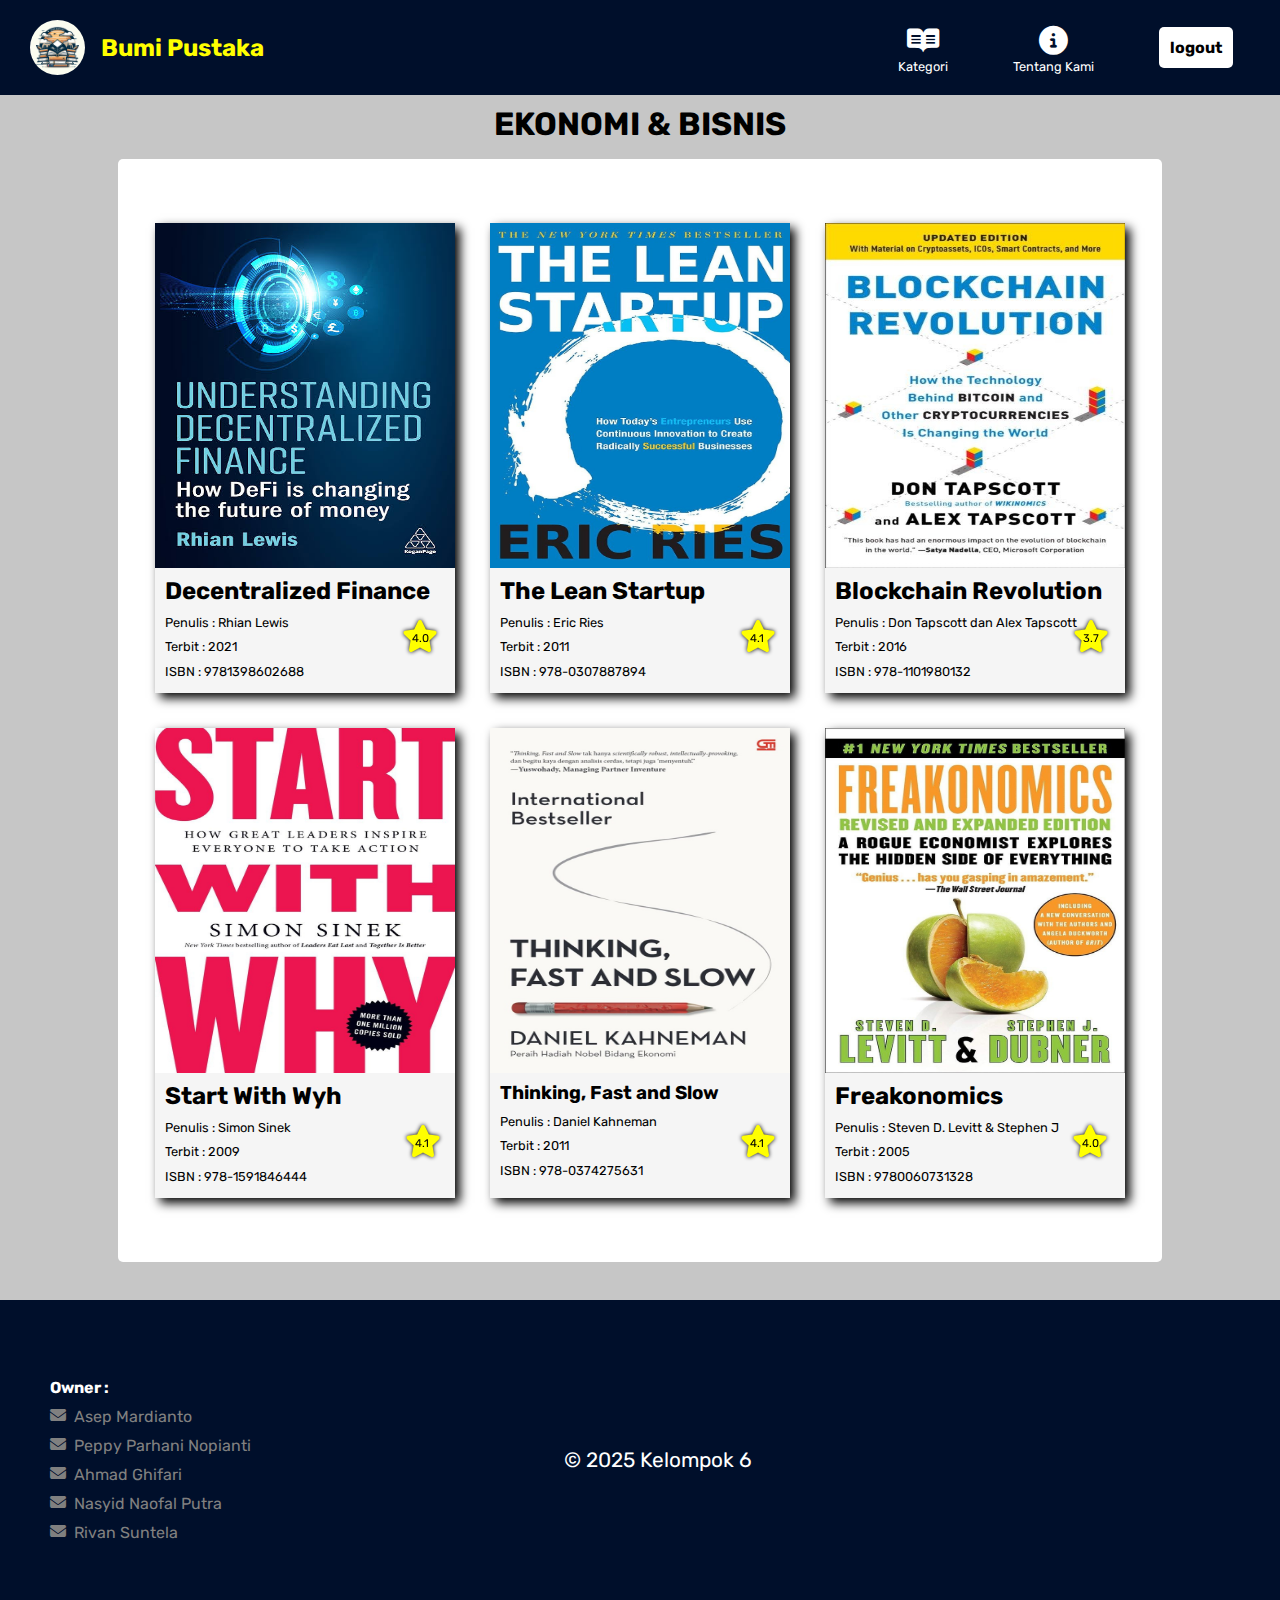
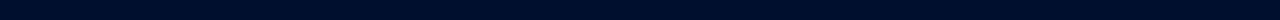
==== dashboard/ekonomi.html @ 5debc5e5 "Add files via upload" ====
<!DOCTYPE html>
<html lang="en">

<head>
    <meta charset="UTF-8">
    <meta name="viewport" content="width=device-width, initial-scale=1.0">
    <title>Ekonomi & Bisnis</title>

    <link href="https://cdnjs.cloudflare.com/ajax/libs/font-awesome/6.5.0/css/all.min.css" rel="stylesheet">

    <link rel="stylesheet" href="../styles/styles.css">
</head>

<body>
    <div class="container">
        <header>
            <div class="opm">
                <img src="../asset/bumi-pustaka2.jpeg" alt="">
                <h2>Bumi Pustaka</h2>
            </div>
            <nav>
                <ul>
                    <li><a href="kategori.html" id="kat"><i
                                class="fa-brands fa-readme icon"></i><span>Kategori</span></a></li>
                    <li><a href="#tentang" id="ttg"><i class="fa-solid fa-circle-info icon"></i><span>Tentang
                                Kami</span></a></li>
                    <li><a href="#" id="logout">logout</a></li>
                </ul>
            </nav>
        </header>

        <main>
            <div class="book" id="flsft">
                <span>
                    <a href="#">✖️</a>
                    <img src="../asset/defi.jpeg" alt="ilmu">
                    <p>Decentralized Finance (DeFi): The Future of Finance Explained adalah buku yang membahas
                        perkembangan teknologi keuangan
                        terdesentralisasi (DeFi) dan bagaimana inovasi ini mengubah industri keuangan tradisional. Buku
                        ini menjelaskan konsep
                        DeFi sebagai sistem keuangan berbasis blockchain yang tidak bergantung pada perantara seperti
                        bank atau lembaga keuangan
                        lainnya, tetapi menggunakan kontrak pintar (smart contracts) untuk menjalankan transaksi secara
                        transparan, aman, dan
                        otomatis.

                        Penulis mengeksplorasi berbagai komponen ekosistem DeFi, termasuk stablecoin, protokol
                        pinjam-meminjam, platform
                        perdagangan terdesentralisasi (DEX), dan peluang investasi baru seperti staking dan yield
                        farming. Selain itu, buku ini
                        membahas potensi DeFi dalam menciptakan inklusi keuangan, memberikan akses ke layanan keuangan
                        bagi individu yang
                        sebelumnya tidak terjangkau oleh sistem tradisional.

                    </p>
                </span>
            </div>
            <div class="book" id="mdlg">
                <span>
                    <a href="#">✖️</a>
                    <img src="../asset/startup.jpg" alt="ilmu">
                    <p>The Lean Startup: How Today's Entrepreneurs Use Continuous Innovation to Create Radically
                        Successful Businesses adalah
                        buku karya Eric Ries yang pertama kali diterbitkan pada tahun 2011. Buku ini memperkenalkan
                        pendekatan baru untuk
                        mengembangkan startup yang berfokus pada inovasi berkelanjutan, pengujian cepat, dan efisiensi.
                        Pendekatan ini dikenal
                        dengan nama Lean Startup Methodology.

                        Ries mengajarkan bagaimana wirausahawan dapat membangun produk atau layanan dengan menggunakan
                        siklus
                        Build-Measure-Learn. Melalui proses ini, startup dapat membuat prototipe sederhana (Minimum
                        Viable Product atau MVP),
                        mengukur respons pasar, dan belajar dari umpan balik pelanggan untuk mengembangkan produk lebih
                        lanjut. Pendekatan ini
                        dirancang untuk mengurangi risiko kegagalan dengan memastikan bahwa produk yang dikembangkan
                        benar-benar dibutuhkan oleh
                        pasar.
                    </p>
                </span>
            </div>
            <div class="book" id="shphy">
                <span>
                    <a href="#">✖️</a>
                    <img src="../asset/blockchain.jpg" alt="ilmu">
                    <p>Blockchain Revolution: How the Technology Behind Bitcoin and Other Cryptocurrencies is Changing
                        the World adalah buku
                        karya Don Tapscott dan Alex Tapscott, yang pertama kali diterbitkan pada tahun 2016. Buku ini
                        mengulas secara mendalam
                        tentang teknologi blockchain, yang pertama kali dikenal melalui Bitcoin, dan bagaimana teknologi
                        ini memiliki potensi
                        untuk merombak berbagai sektor industri di luar dunia cryptocurrency.

                        Don dan Alex Tapscott menjelaskan bagaimana blockchain, sebuah sistem terdistribusi dan
                        terdesentralisasi yang
                        memungkinkan transaksi yang aman dan transparan tanpa perantara, dapat memengaruhi segala hal
                        mulai dari keuangan,
                        pemerintahan, hingga sektor-sektor seperti pendidikan, kesehatan, dan logistik. Buku ini
                        memberikan gambaran tentang
                        bagaimana blockchain dapat digunakan untuk menciptakan sistem yang lebih efisien, adil, dan
                        transparan.

                    </p>
                </span>
            </div>
            <div class="book" id="phlsphy">
                <span>
                    <a href="#">✖️</a>
                    <img src="../asset/sww.jpg" alt="ilmu">
                    <p>Start with Why: How Great Leaders Inspire Everyone to Take Action adalah buku karya Simon Sinek,
                        pertama kali
                        diterbitkan pada tahun 2009. Buku ini mengeksplorasi bagaimana pemimpin dan organisasi yang
                        paling sukses mampu
                        menginspirasi orang lain dengan memahami dan mengomunikasikan why alasan mendasar di balik apa
                        yang mereka lakukan.

                        Sinek memperkenalkan konsep "Golden Circle," yang terdiri dari tiga elemen utama: Why (mengapa),
                        How (bagaimana), dan
                        What (apa). Menurutnya, banyak organisasi dan individu tahu apa yang mereka lakukan, beberapa
                        tahu bagaimana mereka
                        melakukannya, tetapi hanya sedikit yang tahu mengapa mereka melakukannya. Pemimpin hebat mulai
                        dari why—keyakinan,
                        tujuan, atau visi yang mendalam yang kemudian membimbing semua tindakan mereka.

                        Buku ini memberikan contoh dari berbagai tokoh dan organisasi sukses, seperti Apple dan Martin
                        Luther King Jr., untuk
                        menunjukkan bagaimana mereka menggunakan why mereka untuk membangun loyalitas, menciptakan
                        gerakan, dan menghasilkan
                        perubahan besar.
                    </p>
                </span>
            </div>
            <div class="book" id="swg">
                <span>
                    <a href="#">✖️</a>
                    <img src="../asset/thinking.jpg" alt="ilmu">
                    <p>Thinking, Fast and Slow adalah buku karya Daniel Kahneman, seorang psikolog dan pemenang Hadiah
                        Nobel dalam Ekonomi.
                        Pertama kali diterbitkan pada tahun 2011, buku ini menyelidiki cara-cara otak manusia membuat
                        keputusan, mengungkapkan
                        dua sistem berpikir utama yang mempengaruhi pemikiran dan perilaku kita.
                        Buku ini membahas berbagai bias kognitif yang mempengaruhi cara kita berpikir dan bertindak,
                        seperti bias konfirmasi,
                        efektivitas framing, dan representasi yang berlebihan. Kahneman juga menjelaskan bagaimana
                        sistem 1 sering kali
                        mengarahkan kita pada keputusan yang tidak rasional atau cacat, sementara sistem 2, meskipun
                        lebih tepat, sering kali
                        dihindari karena membutuhkan lebih banyak energi mental.

                        Thinking, Fast and Slow menawarkan wawasan mendalam tentang bagaimana manusia membuat pilihan
                        dan mengapa kita sering
                        membuat keputusan yang tampaknya tidak logis, memberikan pembaca alat untuk lebih memahami
                        proses berpikir mereka
                        sendiri.

                    </p>
                </span>
            </div>
            <div class="book" id="pltcs">
                <span>
                    <a href="#">✖️</a>
                    <img src="../asset/freakonomics.jpg" alt="ilmu">
                    <p>Freakonomics: A Rogue Economist Explores the Hidden Side of Everything adalah buku karya Steven
                        D. Levitt, seorang
                        ekonom, dan Stephen J. Dubner, seorang jurnalis. Pertama kali diterbitkan pada tahun 2005, buku
                        ini mengungkap bagaimana
                        ekonomi dapat digunakan untuk memahami perilaku manusia dan pola-pola tersembunyi di balik
                        fenomena sosial yang tidak
                        terduga.

                        Buku ini menggabungkan teori ekonomi dengan wawasan kreatif untuk menjawab pertanyaan-pertanyaan
                        unik, seperti mengapa
                        dealer narkoba masih tinggal bersama orang tua mereka, apa hubungan antara nama anak dengan
                        kesuksesan masa depan, dan
                        bagaimana penegakan hukum memengaruhi tingkat kejahatan. Levitt dan Dubner menggunakan data,
                        eksperimen, dan analisis
                        statistik untuk mengungkap hubungan sebab-akibat yang sering kali mengejutkan.
                        Dengan gaya penulisan yang santai dan penuh humor, Freakonomics mengajak pembaca untuk memandang
                        dunia dengan cara yang
                        berbeda, menggali lebih dalam untuk menemukan kebenaran yang tersembunyi di balik asumsi-asumsi
                        umum.


                    </p>
                </span>
            </div>

            <h1>EKONOMI & BISNIS</h1>
            <div class="listCard">
                <div class="card filsafat-ilmu">
                    <a href="#flsft">
                        <img src="../asset/defi.jpeg" alt="">
                        <div class="desk">
                            <ul>
                                <h2>Decentralized Finance</h2>
                                <li>Penulis : <span>Rhian Lewis</span></li>
                                <li>Terbit : <span>2021</span></li>
                                <li>ISBN : <span>9781398602688</span></li>
                                <i class="fa-solid fa-star rating"><span id="rate">4.0</span></i>
                            </ul>
                        </div>
                    </a>
                </div>
                <div class="card madilog">
                    <a href="#mdlg">
                        <img src="../asset/startup.jpg" alt="">
                        <div class="desk">
                            <ul>
                                <h2>The Lean Startup</h2>
                                <li>Penulis : <span>Eric Ries</span></li>
                                <li>Terbit : <span>2011</span></li>
                                <li>ISBN : <span>978-0307887894</span></li>
                                <i class="fa-solid fa-star rating"><span id="rate">4.1</span></i>
                            </ul>
                        </div>
                    </a>
                </div>
                <div class="card">
                    <a href="#shphy">
                        <img src="../asset/blockchain.jpg" alt="">
                        <div class="desk">
                            <ul>
                                <h2>Blockchain Revolution</h2>
                                <li>Penulis : <span>Don Tapscott dan Alex Tapscott</span></li>
                                <li>Terbit : <span>2016</span></li>
                                <li>ISBN : <span>978-1101980132</span></li>
                                <i class="fa-solid fa-star rating"><span id="rate">3.7</span></i>
                            </ul>
                        </div>
                    </a>
                </div>
                <div class="card">
                    <a href="#phlsphy">
                        <img src="../asset/sww.jpg" alt="">
                        <div class="desk">
                            <ul>
                                <h2>Start With Wyh</h2>
                                <li>Penulis : <span>Simon Sinek</span></li>
                                <li>Terbit : <span>2009</span></li>
                                <li>ISBN : <span>978-1591846444</span></li>
                                <i class="fa-solid fa-star rating"><span id="rate">4.1</span></i>
                            </ul>
                        </div>
                    </a>
                </div>
                <div class="card">
                    <a href="#swg">
                        <img src="../asset/thinking.jpg" alt="">
                        <div class="desk">
                            <ul>
                                <h3>Thinking, Fast and Slow</h3>
                                <li>Penulis : <span>Daniel Kahneman</span></li>
                                <li>Terbit : <span>2011</span></li>
                                <li>ISBN : <span>978-0374275631</span></li>
                                <i class="fa-solid fa-star rating"><span id="rate">4.1</span></i>
                            </ul>
                        </div>
                    </a>
                </div>
                <div class="card">
                    <a href="#pltcs">
                        <img src="../asset/freakonomics.jpg" alt="">
                        <div class="desk">
                            <ul>
                                <h2>Freakonomics</h2>
                                <li>Penulis : <span>Steven D. Levitt & Stephen J</span></li>
                                <li>Terbit : <span>2005</span></li>
                                <li>ISBN : <span>9780060731328</span></li>
                                <i class="fa-solid fa-star rating"><span id="rate">4.0</span></i>
                            </ul>
                        </div>
                    </a>
                </div>
            </div>
        </main>

        <footer id="tentang">
            <ul>
                <h4>Owner :</h4>
                <li><a href="mailto:asep.mardianto_ti23@nusaputra.ac.id"><i class="fa-solid fa-envelope"></i>Asep
                        Mardianto</a></li>
                <li><a href="mailto:peppy.parhani_ti23@nusaputra.ac.id"><i class="fa-solid fa-envelope"></i>Peppy
                        Parhani
                        Nopianti</a></li>
                <li><a href="mailto:ahmad.ghifari_ti23@nusaputra.ac.id"><i class="fa-solid fa-envelope"></i>Ahmad
                        Ghifari</a></li>
                <li><a href="mailto:nasyid.naofal_ti23@nusaputra.ac.id"><i class="fa-solid fa-envelope"></i>Nasyid
                        Naofal Putra</a>
                </li>
                <li><a href="mailto:rivan.suntela_ti23@nusaputra.acid"><i class="fa-solid fa-envelope"></i>Rivan
                        Suntela</a></li>
            </ul>
            <div>
                <p>&copy; 2025 Kelompok 6</p>
            </div>
        </footer>
    </div>

    <script src="pinjaman.js"></script>
    <script>
        const books = [
                { id: "flsft", title: "Decentralized Finance", borrowed: false },
                { id: "mdlg", title: "The Lean Startup", borrowed: false },
                { id: "shphy", title: "Blockchain Revolution", borrowed: false },
                { id: "phlsphy", title: "Start With Why", borrowed: false },
                { id: "swg", title: "Thinking, Fast and Slow", borrowed: false },
                { id: "pltcs", title: "Freakeconomics", borrowed: false }
            ];
    </script>
</body>

</html>
---- styles/styles.css ----
@import url('https://fonts.googleapis.com/css2?family=Manrope:wght@200..800&family=Noto+Serif+Todhri&family=Rubik:ital,wght@0,300..900;1,300..900&display=swap');

*,
html,
body {
    margin: 0;
    padding: 0;
    text-decoration: none;
    list-style-type: none;
    scrollbar-width: none;
    font-family: 'Rubik', serif;
    scroll-behavior: smooth;
}

.container {
    height: 100vh;
    height: fit-content;
}

.container header {
    padding: 20px 15px;
    display: flex;
    background-color: rgb(0, 15, 43);
    justify-content: space-between;
}

header .opm {
    display: flex;
    justify-content: center;
    align-items: center;
    gap: 1em;
    color: yellow;
    margin-left: 10px;
}


header img {
    width: 55px;
    height: 55px;
    border-radius: 50%;
    margin-left: 5px;
}

header nav {
    width: 400px;
    display: flex;
    justify-content: center;
    align-items: center;
}

header nav ul {
    display: flex;
    width: 100%;
    justify-content: space-around;
    align-items: center;
}

h1 {
    color: rgb(0, 15, 43);
}

nav ul li a {
    color: white;
}

nav ul li #ttg,
nav ul li #kat {
    display: flex;
    flex-direction: column;
    justify-content: center;
    align-items: center;
}

nav ul li span {
    font-size: .8em;
    position: relative;
    bottom: -5px;
}


nav ul li .icon {
    font-size: 1.8em;
    position: relative;
}

nav ul li #logout {
    background-color: white;
    color: black;
    font-weight: 700;
    padding: 10px;
    border-radius: 5px;
    border: 1px solid transparent;
    transition: all .1s ease-in-out;
}

nav ul li #logout:hover {
    background-color: black;
    border: 1px solid white;
    color: white;
}

main h1 {
    margin-top: 10px;
    text-align: center;
    color: black;
    /* border: 1px solid; */
}

main {
    display: flex;
    gap: 1em;
    justify-content: center;
    align-items: center;
    flex-direction: column;
    padding-bottom: 38px;
    background-color: #aaaa;
}

main .listCard {
    width: 80%;
    border-radius: 5px;
    padding: 5px 10px;
    display: flex;
    align-items: center;
    justify-content: center;
    flex-wrap: wrap;
    gap: 2.2em;
    padding-block: 4em;
    background-color: white;
}

main .card {
    width: 300px;
    height: 470px;
    box-shadow: 5px 5px 10px 0 black;
    transition: all 0.2s ease-in-out;
    background-color: whitesmoke;
}

main .card:hover {
    transform: scale(1.1);
}

main .card img {
    width: 100%;
    height: 345px;
}

main .listCard .card a {
    color: black;
    height: fit-content;

}

main .listCard .card a ul {
    display: flex;
    justify-content: space-between;
    flex-direction: column;
    gap: 0.6em;
    height: fit-content;
    padding: 5px 10px;
    position: relative;
}

main .listCard .card a ul li {
    font-size: 0.8em;
}

main .listCard .card a ul .desk {
    border: 1px solid red;
    height: 100%;
}


#flsft,
#mdlg,
#shphy,
#swg,
#pltcs,
#phlsphy {
    position: fixed;
    display: none;
    justify-content: center;
    align-items: center;
    z-index: 999;
    top: 0;
    left: 0;
    right: 0;
    bottom: 0;
    background-color: rgba(0, 0, 0, .7);
}

#flsft:target,
#mdlg:target,
#shphy:target,
#swg:target,
#phlsphy:target,
#pltcs:target {
    display: flex;
}

.book span {
    border-radius: 10px;
    padding: 20px;
    display: flex;
    align-items: center;
    gap: 1em;
    flex-direction: column;
    width: 600px;
    height: 600px;
    background-color: white;
    animation: anm .2s ease-in-out;
    position: relative;
}

.book span p {
    font-size: .93em;
}

span img {
    width: 190px;
}

.book span a {
    position: absolute;
    right: 10px;
    top: 10px;
}

#borrow-mdlg,
#borrow-flsft,
#borrow-phlsphy,
#borrow-swg,
#borrow-pltcs,
#borrow-shphy {
    position: absolute;
    bottom: 45px;
    width: 100px;
    display: flex;
    justify-content: center;
    align-items: center;
    left: 46.7%;
    animation: anm .2s ease-in-out;
}

@keyframes anm {
    0% {
        transform: scale(0);
    }

    100% {
        transform: scale(1);
    }
}

footer {
    background-color: rgb(0, 15, 43);
    bottom: 0;
    left: 0;
    right: 0;
    padding: 10px;
    height: 300px;
    display: flex;
    justify-content: space-between;
    align-items: center;
}

footer div {
    width: 56%;
    display: flex;
    justify-content: left;
    align-items: center;
    color: white;
}

footer p {
    font-size: 1.3em;
}

footer ul {
    margin-left: 40px;
}

footer ul h4 {
    color: white;
}

footer ul li {
    margin-top: 10px;
}

footer ul li a {
    color: gray;
    display: flex;
    gap: 8px;
}

.rating {
    color: yellow;
    position: absolute;
    top: 1.5em;
    right: 0;
    font-size: 2em;
    filter: drop-shadow(0 0 2px  black);
}

#rate {
    color: black;
    font-weight: 400;
    position: relative;
    left: -2.3em;
    top: -6px;
    font-size: .35em;
}
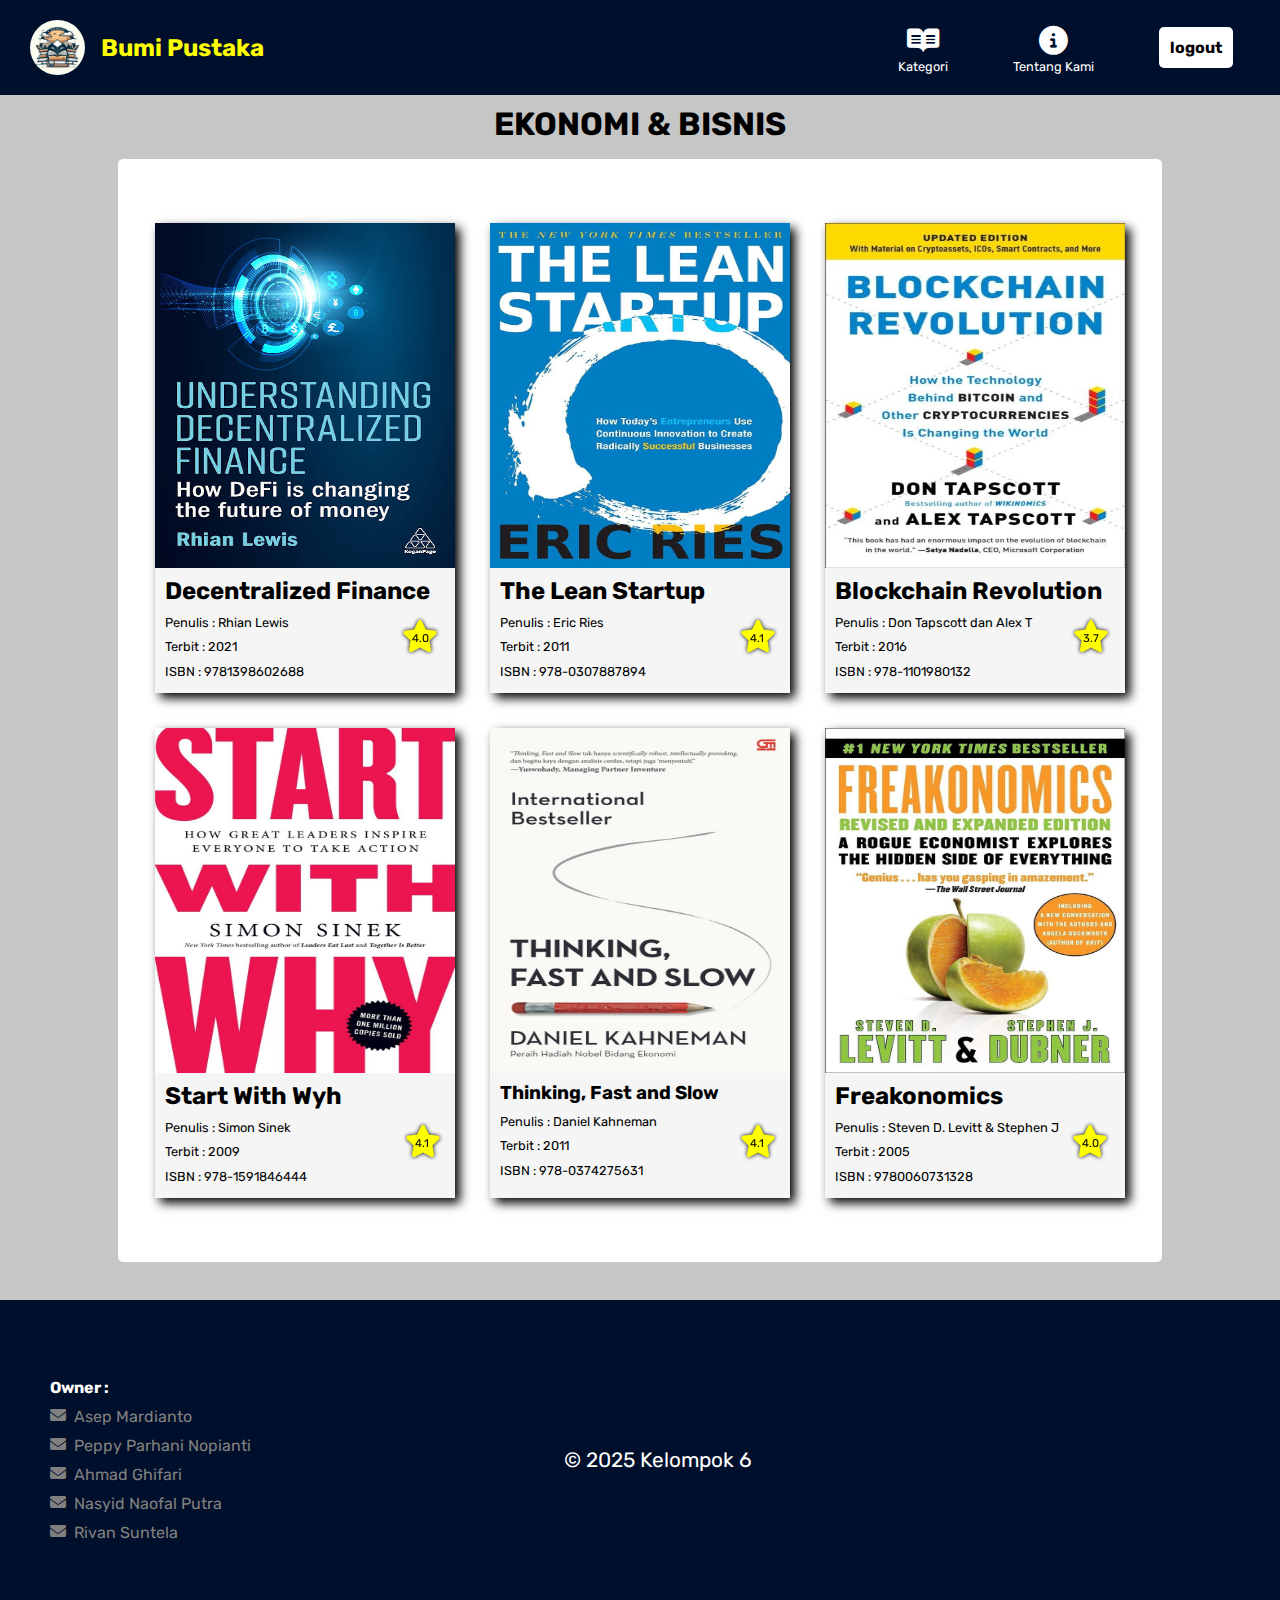
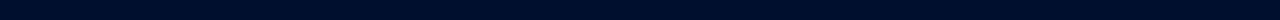
==== commit 8971ada7: "Update ekonomi.html" ====
--- a/dashboard/ekonomi.html
+++ b/dashboard/ekonomi.html
@@ -221,7 +221,7 @@
                         <div class="desk">
                             <ul>
                                 <h2>Blockchain Revolution</h2>
-                                <li>Penulis : <span>Don Tapscott dan Alex Tapscott</span></li>
+                                <li>Penulis : <span>Don Tapscott dan Alex T</span></li>
                                 <li>Terbit : <span>2016</span></li>
                                 <li>ISBN : <span>978-1101980132</span></li>
                                 <i class="fa-solid fa-star rating"><span id="rate">3.7</span></i>
@@ -309,4 +309,4 @@
     </script>
 </body>
 
-</html>+</html>
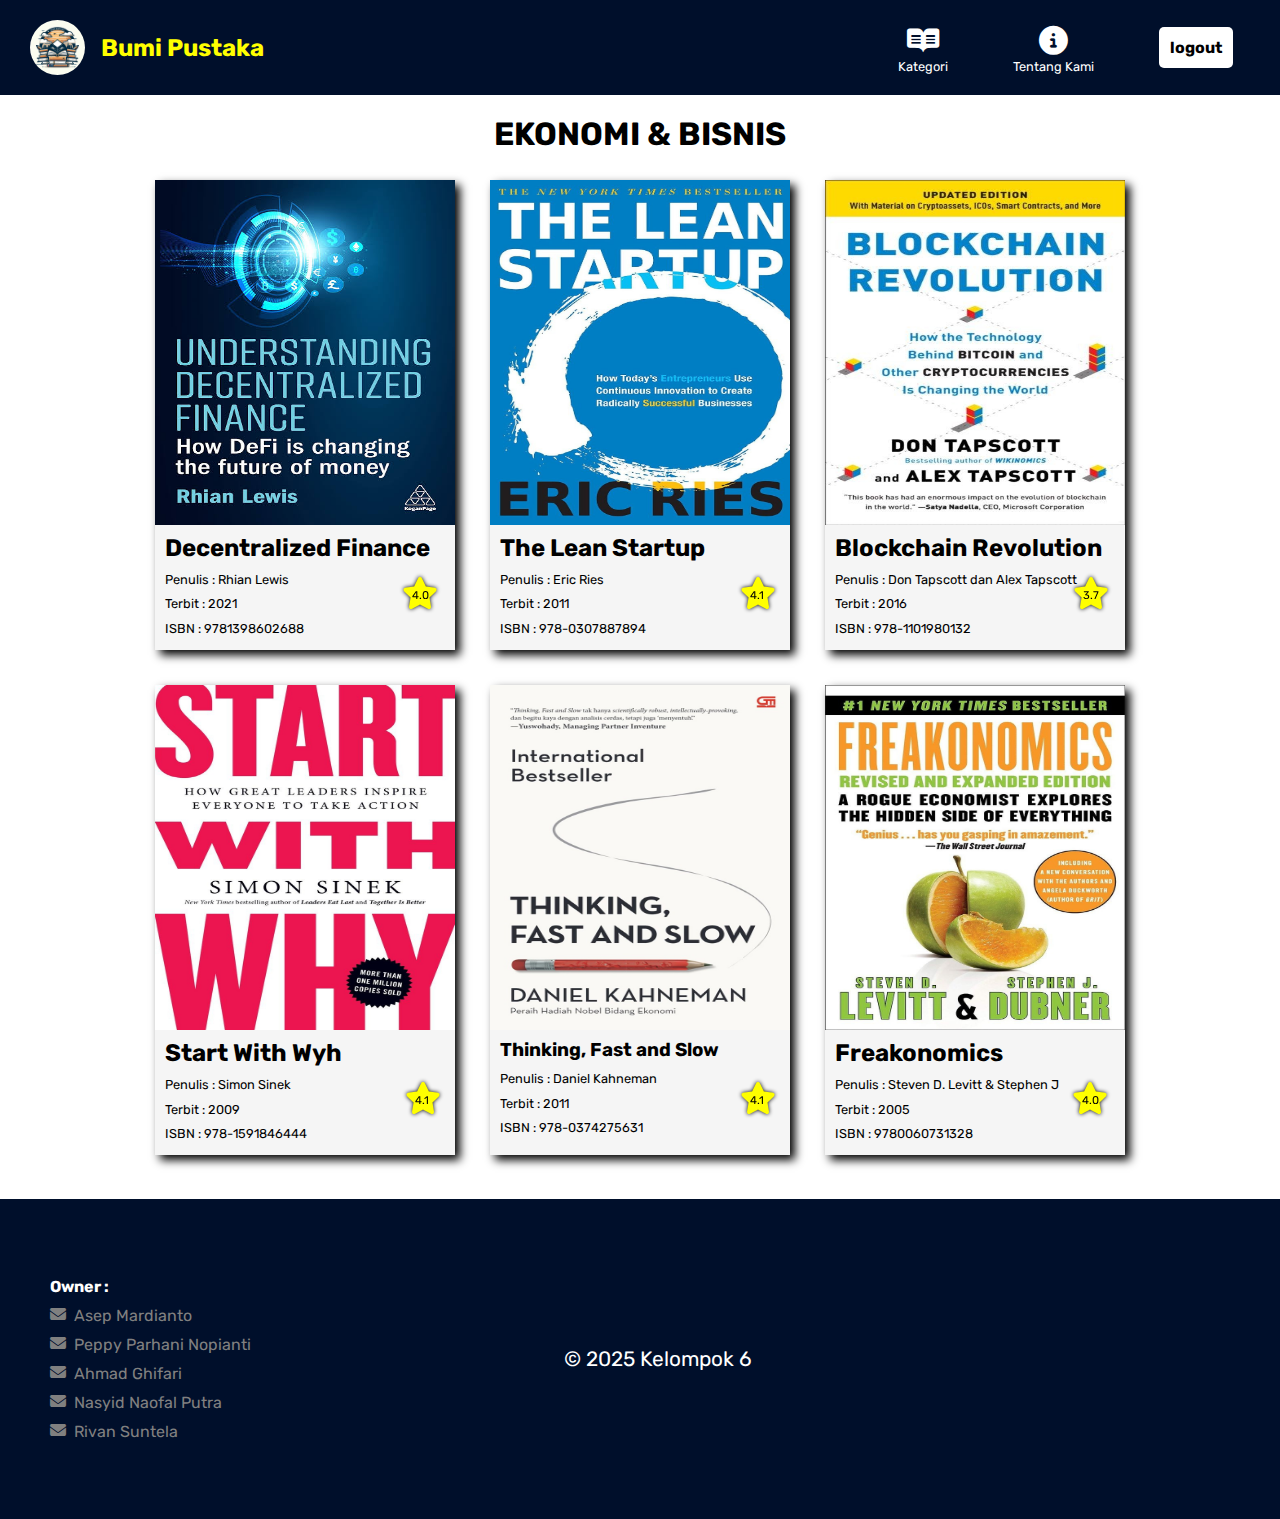
==== commit b1152fff: "Update ekonomi.html" ====
--- a/dashboard/ekonomi.html
+++ b/dashboard/ekonomi.html
@@ -192,7 +192,7 @@
                         <img src="../asset/defi.jpeg" alt="">
                         <div class="desk">
                             <ul>
-                                <h2>Decentralized Finance</h2>
+                                <h2 class="think">Decentralized Finance</h2>
                                 <li>Penulis : <span>Rhian Lewis</span></li>
                                 <li>Terbit : <span>2021</span></li>
                                 <li>ISBN : <span>9781398602688</span></li>
@@ -220,8 +220,8 @@
                         <img src="../asset/blockchain.jpg" alt="">
                         <div class="desk">
                             <ul>
-                                <h2>Blockchain Revolution</h2>
-                                <li>Penulis : <span>Don Tapscott dan Alex T</span></li>
+                                <h2 class="think">Blockchain Revolution</h2>
+                                <li>Penulis : <span>Don Tapscott dan Alex Tapscott</span></li>
                                 <li>Terbit : <span>2016</span></li>
                                 <li>ISBN : <span>978-1101980132</span></li>
                                 <i class="fa-solid fa-star rating"><span id="rate">3.7</span></i>
@@ -248,7 +248,7 @@
                         <img src="../asset/thinking.jpg" alt="">
                         <div class="desk">
                             <ul>
-                                <h3>Thinking, Fast and Slow</h3>
+                                <h3 class="think">Thinking, Fast and Slow</h3>
                                 <li>Penulis : <span>Daniel Kahneman</span></li>
                                 <li>Terbit : <span>2011</span></li>
                                 <li>ISBN : <span>978-0374275631</span></li>
--- a/styles/styles.css
+++ b/styles/styles.css
@@ -100,7 +100,7 @@
 }
 
 main h1 {
-    margin-top: 10px;
+    margin-top: 20px;
     text-align: center;
     color: black;
     /* border: 1px solid; */
@@ -112,8 +112,6 @@
     justify-content: center;
     align-items: center;
     flex-direction: column;
-    padding-bottom: 38px;
-    background-color: #aaaa;
 }
 
 main .listCard {
@@ -125,14 +123,15 @@
     justify-content: center;
     flex-wrap: wrap;
     gap: 2.2em;
-    padding-block: 4em;
+    padding-block: .7em;
     background-color: white;
+    margin-bottom: 2em;
 }
 
 main .card {
     width: 300px;
     height: 470px;
-    box-shadow: 5px 5px 10px 0 black;
+    box-shadow: 5px 5px 9px 0 black;
     transition: all 0.2s ease-in-out;
     background-color: whitesmoke;
 }
@@ -211,10 +210,11 @@
     background-color: white;
     animation: anm .2s ease-in-out;
     position: relative;
+    border: 1px solid yellow;
 }
 
 .book span p {
-    font-size: .93em;
+    font-size: .91em;
 }
 
 span img {
@@ -301,7 +301,7 @@
     top: 1.5em;
     right: 0;
     font-size: 2em;
-    filter: drop-shadow(0 0 2px  black);
+    filter: drop-shadow(0 0 2px black);
 }
 
 #rate {
@@ -311,4 +311,109 @@
     left: -2.3em;
     top: -6px;
     font-size: .35em;
-}+}
+
+@media screen and (max-width: 430px) {
+    header .opm {
+        margin-left: 0;
+        gap: 10px;
+    }
+
+    header .opm h2 {
+        font-size: .9em;
+    }
+
+    header nav {
+        padding: 0;
+        width: 200px;
+    }
+
+    header nav ul {
+        font-size: .6em;
+    }
+
+    header nav ul li #logout {
+        padding: 6px;
+    }
+
+    .container header {
+        padding: 15px 10px;
+    }
+
+    main .listCard {
+        width: 100%;
+        flex-wrap: wrap;
+    }
+
+    main .listCard .card {
+        width: 165px;
+        height: 288px;
+    }
+
+    main .listCard .card a .think {
+        font-size: .6em;
+    }
+
+    main .listCard .card img {
+        height: 195px;
+    }
+
+    main .listCard .card h2 {
+        font-size: .85em;
+    }
+
+    main .listCard .card a ul li {
+        font-size: .5em;
+    }
+
+    .rating {
+        font-size: 1.2em;
+        top: 3em;
+        /* right: -10px; */
+    }
+
+        #rate {
+            top: -4px;
+        }
+
+    footer {
+        height: 180px;
+    }
+
+    footer ul {
+        margin-left: 5px;
+        font-size: .7em;
+    }
+
+    footer ul li {
+        margin-top: 5px;
+        font-size: .8em;
+    }
+
+    footer div {
+        font-size: .8em;
+        width: 260px;
+    }
+
+    main .book span { 
+        width: 70%;
+    }
+
+        main .book span p {
+            font-size: .8em;
+        }
+
+    main .book span img {
+        width: 130px;
+    }
+
+        #borrow-mdlg,
+        #borrow-flsft,
+        #borrow-phlsphy,
+        #borrow-swg,
+        #borrow-pltcs,
+        #borrow-shphy {
+            left: 40%;
+            bottom: 18%;
+        }
+}
